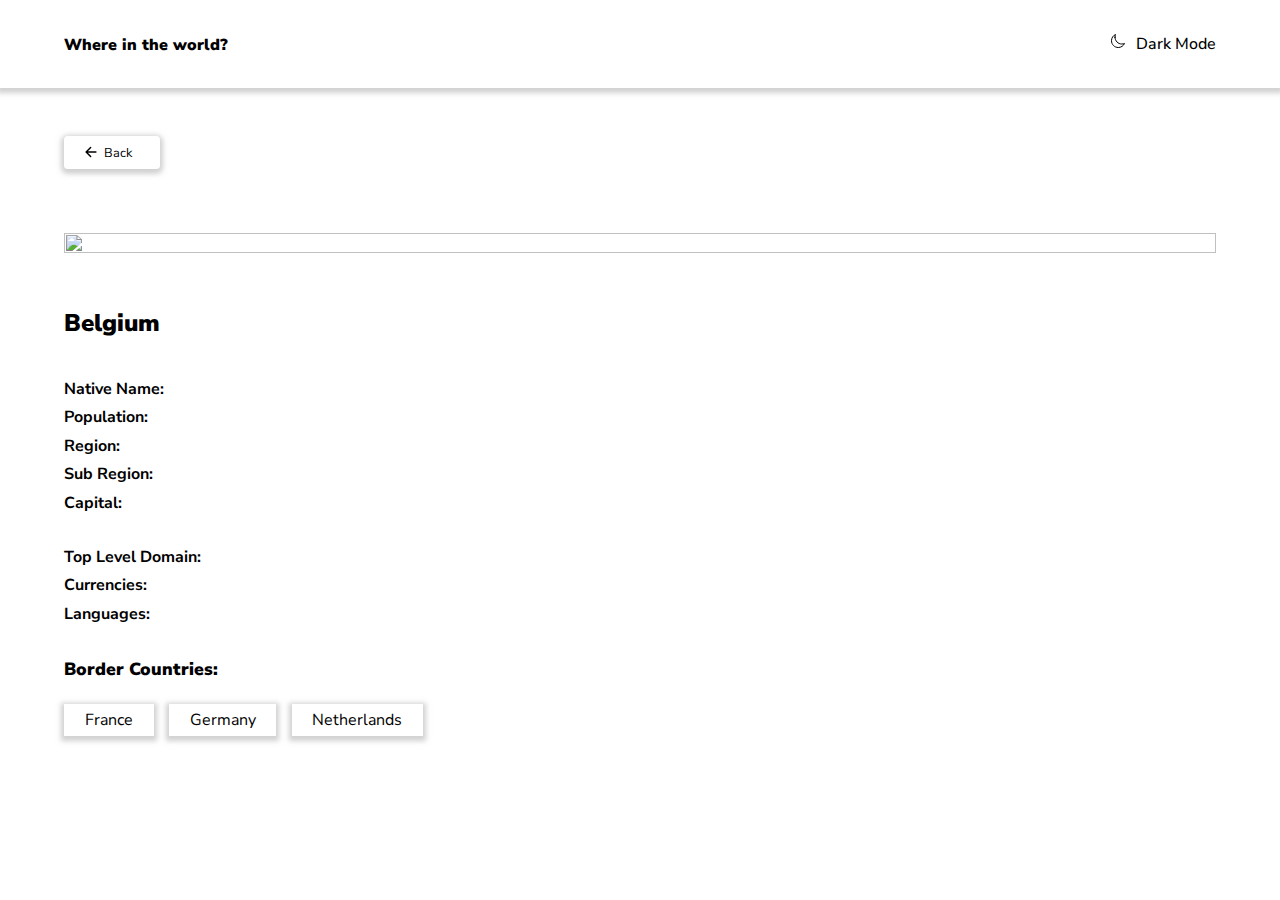
==== details.html @ f4728f5f "Deatails page" ====
<!DOCTYPE html>
<html lang="en">
<head>
    <meta charset="UTF-8">
    <meta name="viewport" content="width=device-width, initial-scale=1.0">
    <link rel="stylesheet" href="./css/style.css" type="text/css">
    <link rel="stylesheet" href="./css/details.css" type="text/css">
    <link rel="stylesheet" href="https://fontawesome.com">
    <title>Countries Roads</title>
</head>
<body>
    <header>
        <div class="header">
            <h1 class="title"><b>Where in the world?</b></h1>
            <div class="mode">
                <button class="btn_mode"><img src="./images/moon-outline.svg" height="10px" width="10px" alt="moonIcon"><span>Dark Mode</span></button>
            </div>
        </div>
    </header>
    <main>
        <div class="button">
            <a href="./index.html">
                <img src="./images/arrow-back-outline.svg" alt="">
                <button class="back">Back</button>
            </a>
        </div>

        <section class="country_details">
            <img src="https://flagcdn.com/as.svg" alt="">

            <div>
                <h2>Belgium</h2>

                <div class="details">
                    <ul class="first">
                        <li class="native_name"><span>Native Name:</span></li>
                        <li class="population"><span>Population:</span></li>
                        <li class="region"><span>Region:</span></li>
                        <li class="sub_region"><span>Sub Region:</span></li>
                        <li class="capital"><span>Capital:</span></li>
                    </ul>
                    <ul class="second">
                        <li class="level_domain"><span>Top Level Domain:</span></li>
                        <li class="currencies"><span>Currencies:</span></li>
                        <li class="languages"><span>Languages:</span></li>
                    </ul>
                </div>

                <div class="border_countries">
                    <p>Border Countries:</p>
                    <div>
                        <span>France</span>
                        <span>Germany</span>
                        <span>Netherlands</span>
                    </div>
                </div>
            </div>
        </section>
    </main>
</body>
</html>
---- css/style.css ----
@import url('https://fonts.googleapis.com/css2?family=Nunito+Sans');

*{
    padding: 0;
    margin: 0;
    box-sizing: border-box;
    font-family: 'Nunito Sans', sans-serif;
    font-size: 16px;
}

ul li{
    text-decoration: none;
    list-style: none;
    font-size: 0.8em;
    font-size: small;
    margin-bottom: 0.5em;
}

img{
    height: 1rem;
    width: 1rem;
}

/**** Header ****/
header{
    /* border: 1px solid; */
    /* padding: 2em; */
    height: 5.5em;
    margin-bottom: 3em;
    box-shadow: 0px 2px 5px 3px rgba(163, 163, 163, 0.5);
}

header .header{
    width: 90%;
    height: 100%;
    margin: auto;
    display: flex;
    justify-content: space-between;
    align-items: center;
}

header .title{
    font-size: 1.2em;
    font-weight: 700;
}

header .mode button{
    border: none;
    background-color: transparent;
    font-weight: 500;
}

header .mode button span{
    margin-left: 0.6em;
}

/**** Main ****/
main{
    width: 90%;
    margin: auto;
    margin-bottom: 3em;
}

/**** Search ****/
.search_filter_section{
    display: flex;
    flex-direction: column;
}

.search_filter_section .search_input{
    margin-bottom: 2.5em;
    width: 100%;
    height: 4em;
    position: relative;
}

.search_filter_section .search_input img{
    position: absolute;
    top: 37%;
    left: 5%;
    color: gray;
}

.search_filter_section .search_input input{
    width: 100%;
    height: 100%;
    border-radius: 5px;
    border: none;
    box-shadow: 0px 2px 5px 3px rgba(163, 163, 163, 0.5);
    padding-left: 4.2em;
}


/**** Filter ****/
.search_filter_section .filter{
    margin-bottom: 2.9em;
    width: 100%;
    height: 4em;
}

.search_filter_section .filter select{
    width: 60%;
    height: 100%;
    border-radius: 5px;
    border: none;
    box-shadow: 0px 2px 5px 3px rgba(163, 163, 163, 0.5);
    padding: 0 2em;
}

.search_filter_section .filter select option{
    margin-top: 2em;
    font-size: 0.8em;
    width: 20%;
}


/**** Countries ****/
.countries{
    width: 80%;
    margin: auto;
    display: flex;
    flex-direction: column;
    flex-wrap: wrap;
}

.countries .country_box{
    border-radius: 10px;
    border: none;
    box-shadow: 0px 2px 5px 3px rgba(163, 163, 163, 0.5);
    /* height: 2em; */
    margin-bottom: 3em;
    position: relative;
}

.countries .disabled{
    display: none;
}

.countries .country_box .country_box_details{
    padding-left: 2em;
    margin-bottom: 2em;
}

.countries .country_box img{
    position: absolute;
    top: 0;
    height: 50%;
    width: 100%;
    border-top-right-radius: 10px;
    border-top-left-radius: 10px;
}

.countries .country_box .country_box_details h1{
    margin-bottom: 0.9em;
    font-size: large;
    font-weight: 800;
    margin-top: 10em;
}

.countries .country_box .country_box_details ul li span{
    font-size: 1em;
    font-weight: 600;
}





/**** Tablet View ****/
@media only screen and (min-width: 600px){
    /* Search */
    /* .search_filter_section{
        display: flex;
        flex-direction: row;
        justify-content: space-between;
    }

    .search_filter_section .search_input{
        margin-bottom: 3.5em;
        width: 35%;
        height: 4em;
        position: relative;
    } */

    /* Filter */
    /* .search_filter_section .filter{
        margin-bottom: 3.5em;
        width: 20%;
        height: 4em;
    }

    .search_filter_section .filter select{
        width: 100%;
        height: 100%;
        border-radius: 5px;
        border: none;
        box-shadow: 0px 2px 5px 3px rgba(163, 163, 163, 0.5);
        padding: 0 2em;
    } */


    /* Countries */
    .countries{
        width: 80%;
        margin: auto;
        display: flex;
        flex-direction: column;
        align-items: center;
        gap: 2em;
    }

    .countries .country_box{
        /* display: inline; */
        border-radius: 10px;
        border: none;
        box-shadow: 0px 2px 5px 3px rgba(163, 163, 163, 0.5);
        /* height: 30em; */
        width: 15em;
        margin-bottom: 3em;
    }
}




/**** Desktop View ****/
@media only screen and (min-width: 795px){
     /* Search */
     .search_filter_section{
        display: flex;
        flex-direction: row;
        justify-content: space-between;
    }

    .search_filter_section .search_input{
        margin-bottom: 3.5em;
        width: 35%;
        height: 4em;
        position: relative;
    }


    /* Filter */
    .search_filter_section .filter{
        margin-bottom: 3.5em;
        width: 30%;
        height: 4em;
    }

    .search_filter_section .filter select{
        width: 100%;
        height: 100%;
        border-radius: 5px;
        border: none;
        box-shadow: 0px 2px 5px 3px rgba(163, 163, 163, 0.5);
        padding: 0 2em;
    }


    /* Countries */
    .countries{
        width: 80%;
        margin: auto;
        display: flex;
        flex-direction: row;
        flex-wrap: wrap;
        gap: 5em;
    }
}




@media only screen and (min-width: 993px){
    .countries{
        width: 100%;
        margin: auto;
        display: flex;
        flex-direction: row;
        flex-wrap: wrap;
        gap: 5em;
    }
}
---- css/details.css ----
*{
    padding: 0;
    margin: 0;
    box-sizing: border-box;
}

li{
    margin-bottom: 1.1em;

}

li span{
    font-weight: 700;
}

/* Back Button */
a{
    text-decoration: none;
}

.button{
    position: relative;
    width: 6em;
    margin-bottom: 4em;
}

.button img{
    position: absolute;
    top: 25%;
    left: 20%;
}

.button button{
    padding: 0.6em 0;
    padding-left: 1em;
    width: 100%;
    font-size: 0.8em;
    border: none;
    background-color: transparent;
    box-shadow: 0px 2px 5px 3px rgba(163, 163, 163, 0.5);
    border-radius: 0.3em;
}

/* Country Details */
.country_details{
    width: 100%;
    margin-bottom: 6em;
}

.country_details img{
    width: 100%;
    height: 7%;
    margin-bottom: 3em;
}

.country_details h2{
    font-size: 1.5em;
    margin-bottom: 1.6em;
    font-weight: 900;
}

.details{
    display: flex;
    flex-direction: column;
}

.details .first{
    margin-bottom: 1.6em;
}

.details .second{
    margin-bottom: 1.6em;
}


.border_countries p{
    font-weight: 900;
    font-size: 1.1em;
    margin-bottom: 1.6em;
}

.border_countries span{
    padding: 0.3em 1.3em;
    box-shadow: 0px 2px 5px 3px rgba(163, 163, 163, 0.5);     
    margin-right: 0.7em; 
}
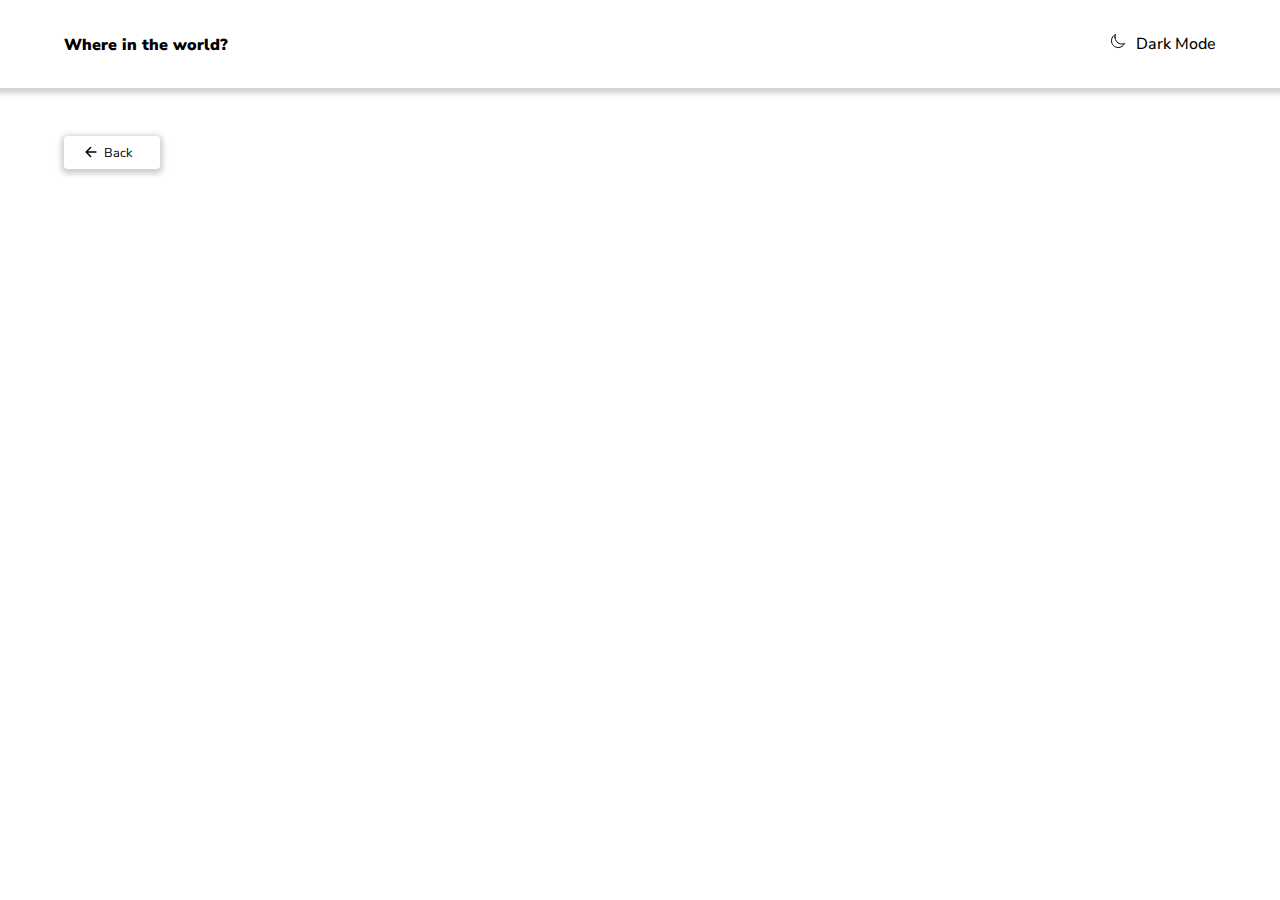
==== commit c6e0efbb: "Dark mode" ====
--- a/details.html
+++ b/details.html
@@ -4,7 +4,7 @@
     <meta charset="UTF-8">
     <meta name="viewport" content="width=device-width, initial-scale=1.0">
     <link rel="stylesheet" href="./css/style.css" type="text/css">
-    <link rel="stylesheet" href="./css/details.css" type="text/css">
+    <link rel="stylesheet" href="./css/details.css" type="text/css">    
     <link rel="stylesheet" href="https://fontawesome.com">
     <title>Countries Roads</title>
 </head>
@@ -26,36 +26,10 @@
         </div>
 
         <section class="country_details">
-            <img src="https://flagcdn.com/as.svg" alt="">
-
-            <div>
-                <h2>Belgium</h2>
-
-                <div class="details">
-                    <ul class="first">
-                        <li class="native_name"><span>Native Name:</span></li>
-                        <li class="population"><span>Population:</span></li>
-                        <li class="region"><span>Region:</span></li>
-                        <li class="sub_region"><span>Sub Region:</span></li>
-                        <li class="capital"><span>Capital:</span></li>
-                    </ul>
-                    <ul class="second">
-                        <li class="level_domain"><span>Top Level Domain:</span></li>
-                        <li class="currencies"><span>Currencies:</span></li>
-                        <li class="languages"><span>Languages:</span></li>
-                    </ul>
-                </div>
-
-                <div class="border_countries">
-                    <p>Border Countries:</p>
-                    <div>
-                        <span>France</span>
-                        <span>Germany</span>
-                        <span>Netherlands</span>
-                    </div>
-                </div>
-            </div>
+           
         </section>
     </main>
+    <script src="./script/details.js" type="module"></script>
+    <!-- <script src="./script/script.js" type="module"></script> -->
 </body>
 </html>--- a/css/style.css
+++ b/css/style.css
@@ -6,6 +6,21 @@
     box-sizing: border-box;
     font-family: 'Nunito Sans', sans-serif;
     font-size: 16px;
+    background-color: var(--mode-Background);
+    color: var(--mode-text);
+}
+
+:root{
+    /* --dark-mode-Background: hsl(207, 26%, 17%); */
+    --light-mode-Background: hsl(0, 0%, 98%);
+    --dark-mode-element: hsl(209, 23%, 22%); 
+    /* --dark-mode-text: hsl(0, 0%, 100%); */
+    --light-mode-text: hsl(200, 15%, 8%);
+}
+
+a{
+    text-decoration: none;
+    color: black;
 }
 
 ul li{
@@ -167,7 +182,7 @@
 
 
 /**** Tablet View ****/
-@media only screen and (min-width: 600px){
+@media (min-width: 600px){
     /* Search */
     /* .search_filter_section{
         display: flex;
@@ -201,7 +216,7 @@
 
     /* Countries */
     .countries{
-        width: 80%;
+        width: 100%;
         margin: auto;
         display: flex;
         flex-direction: column;
@@ -210,11 +225,9 @@
     }
 
     .countries .country_box{
-        /* display: inline; */
         border-radius: 10px;
         border: none;
         box-shadow: 0px 2px 5px 3px rgba(163, 163, 163, 0.5);
-        /* height: 30em; */
         width: 15em;
         margin-bottom: 3em;
     }
@@ -224,7 +237,7 @@
 
 
 /**** Desktop View ****/
-@media only screen and (min-width: 795px){
+@media (min-width: 795px){
      /* Search */
      .search_filter_section{
         display: flex;
@@ -259,10 +272,11 @@
 
     /* Countries */
     .countries{
-        width: 80%;
+        width: 100%;
         margin: auto;
         display: flex;
         flex-direction: row;
+        justify-content: center;
         flex-wrap: wrap;
         gap: 5em;
     }
@@ -271,12 +285,13 @@
 
 
 
-@media only screen and (min-width: 993px){
+@media (min-width: 993px){
     .countries{
         width: 100%;
         margin: auto;
         display: flex;
         flex-direction: row;
+        justify-content: center;
         flex-wrap: wrap;
         gap: 5em;
     }
--- a/css/details.css
+++ b/css/details.css
@@ -6,7 +6,7 @@
 
 li{
     margin-bottom: 1.1em;
-
+    font-size: x-large;
 }
 
 li span{
@@ -43,7 +43,8 @@
 
 /* Country Details */
 .country_details{
-    width: 100%;
+    width: 95%;
+    margin: auto;
     margin-bottom: 6em;
 }
 
@@ -76,15 +77,100 @@
 .border_countries p{
     font-weight: 900;
     font-size: 1.1em;
-    margin-bottom: 1.6em;
+    margin-bottom: 1em;
 }
 
-.border_countries span{
-    padding: 0.3em 1.3em;
+.border_countries button{
+    padding: 0.5em 1.3em;
     box-shadow: 0px 2px 5px 3px rgba(163, 163, 163, 0.5);     
     margin-right: 0.7em; 
+    border-radius: 0.3em;
+    border: none;
+    background-color: transparent;
+}
+
+.border_countries_names button{
+    margin-bottom: 1em;
+    font-size: 0.6em;
+}
+
+/* Tablet View */
+@media (min-width: 795px){
+    .country_details{
+        width: 85%;
+        margin: auto;
+        margin-bottom: 6em;
+    }
+    
+    .details{
+        display: flex;
+        flex-direction: row;
+        justify-content: space-between;
+    }
+    
+    .border_countries{
+        display: flex;
+        /* justify-content: space-between; */
+        width: 100%;
+    }
+    
+    .border_countries_names{
+        /* width: 80%; */
+        display: flex;
+        flex-wrap: wrap;
+        margin-left: 1.5em;
+    }
+    
+    .border_countries_names button{
+        margin-right: 1.7em; 
+
+    }
 }
 
 
+@media (min-width: 993px){
+    .country_details{
+        width: 100%;
+        margin: auto;
+        margin-bottom: 6em;
+        display: flex;
+        flex-direction: row;
+        justify-content: space-between;
+    }
+
+    .country_details .details_container{
+        width: 45%;
+        align-self: center;
+        /* margin-left: 8em; */
+    }
 
 
+
+    .country_details .details{
+        display: flex;
+        justify-content: space-between;
+    }
+
+    .country_details img{
+        width: 45%;
+        height: 25em;
+        /* margin: 1em; */
+    }
+
+    .border_countries{
+        display: flex;
+        width: 100%;
+    }
+
+    .border_countries_names{
+        width: 50%;
+        display: flex;
+        flex-wrap: wrap;
+        margin-left: 1.5em;
+    }
+    
+    .border_countries_names button{
+        margin-bottom: 1em;
+    }
+}
+
